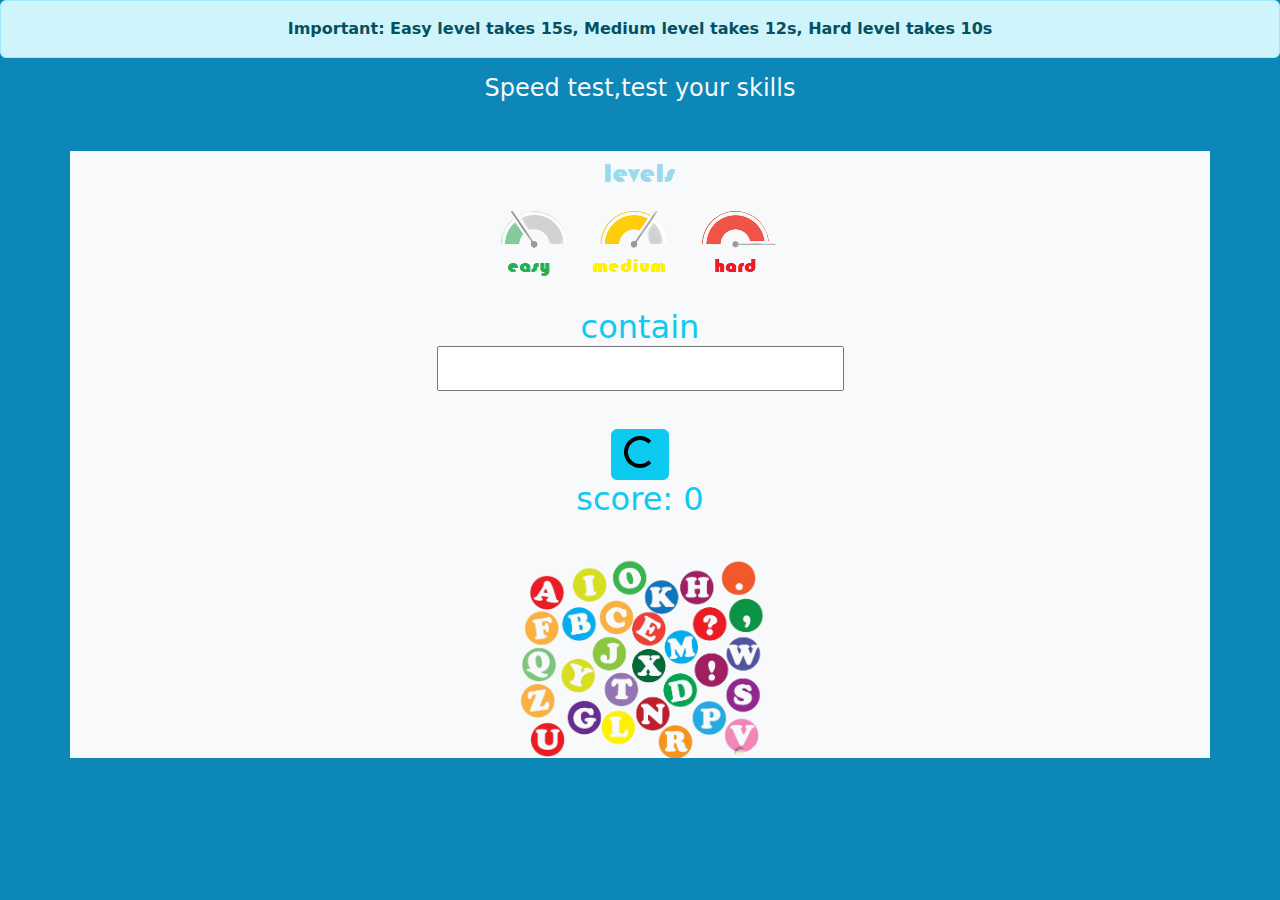
==== typingspeed.html @ 2a652f5e "Rename typing speed.html to typingspeed.html" ====
<!DOCTYPE html>
<html>
<head>
<title>Typing Speed</title>
<link rel="icon" type="image/x-icon" href="1.png">
<meta charset="utf-8">
  <meta name="viewport" content="width=device-width, initial-scale=1">
  <link href="https://cdn.jsdelivr.net/npm/bootstrap@5.1.3/dist/css/bootstrap.min.css" rel="stylesheet">
 
<style>

body{
 background-color: rgb(12, 135, 184);
}
#img2{
  max-width: 250px;
  max-height: 250px;
}
</style>
</head>
<body>
  <div class="text-center" id="display">
    <div class="alert alert-info">
    <strong>Important: Easy level takes 15s, Medium level takes 12s, Hard level takes 10s </strong>
    </div>
 
    <div class="text-light h4 " id="hid"> Speed test,test your skills</div>
  <div class="h2 text-center mt-5 bg-light container">
      <img src="11.png" usemap="#image-map" id="img">
        <map name="image-map">
        <area target="" alt="easy level" title="easy level" href="#text" coords="93,96,38" shape="circle" id="easy" onblur="timeEasy()">
        <area target="" alt="medium level" title="medium level" href="#text" coords="189,96,43" shape="circle" id="medium" onblur="timeMedium()">
        <area target="" alt="hard level" title="hard level" href="#text" coords="294,97,40" shape="circle" id="hard" onblur="timeHard()">
    </map>
  <div class="text-center text-info" id="word">contain</div>
<input type="text" id="text" onkeyup="getVal()"><br><br>
<button class="btn btn-info" id="btn">
  <span class="spinner-border spinner-border-lg"></span>
</button>
<div class="text-center text-info" id="score">score: 0</div>
<button type="button" class="btn btn-primary" id="bt" style="visibility:hidden" onclick="playAgain()">Play Again</button>
<div><img src="Abc-removebg-preview.png" class="responsive" id="img2"> </div></div></div>

 




<script>
   var words = ["certainly", "chair", "challenge", "chance", "change", "character", "charge", "check", "child", "choice", "choose", "church", "citizen", "city", "civil", "claim", "class", "clear", "clearly", "close", "coach", "cold", "collection", "college", "color", "come", "commercial", "common", "community", "company", "compare", "computer", "concern", "condition", "conference", "congress", "consider", "consumer", "contain", "continue", "control", "cost", "could", "country", "couple", "course", "court", "cover", "create", "crime", "cultural", "culture", "cup", "current", "customer", "cut", "dark", "data", "daughter", "day", "dead", "deal", "death", "debate", "decade", "decide", "decision", "deep", "defense", "degree", "democrat", "democratic", "describe", "design", "despite", "detail", "determine", "develop", "development", "die", "difference", "different", "difficult", "dinner", "direction", "director", "discover", "discuss", "discussion", "disease", "doctor", "dog", "door", "down", "draw", "dream", "drive", "drop", "drug", "during"];
    var num = 0;
getVal=()=>{
  const x = Math.floor(Math.random() * 100);
      var text = words[x];
  if(((document.getElementById('text').value).toLowerCase())==(document.getElementById('word').innerHTML)){
    num++;
    document.getElementById("text").value="";
    document.getElementById("word").innerHTML=words[x];
    document.getElementById("score").innerHTML="Score: "+num;

  }
}
timeHard = () => {
  document.querySelector('body').style.background="red";
  document.getElementById('img').style.display="none";
  document.querySelector('strong').innerHTML="Hard level";
      let timeleft = 10;
      let downloadTimer = setInterval(function () {
        if (timeleft == 0) {
          clearInterval(downloadTimer);
          document.getElementById("text").type = "hidden";
          document.getElementById("word").style.display = "none";
          document.getElementById("btn").style.display = "none";
          document.getElementById("bt").style.visibility = "visible";
         }

        document.getElementById("btn").innerHTML ="<span class='spinner-border spinner-border-sm'></span> "+ timeleft;
        timeleft -= 1;
      }, 1000);
    }

    timeMedium = () => {
      document.querySelector('body').style.background="rgb(226, 195, 18)";
  document.getElementById('img').style.display="none";
  document.querySelector('strong').innerHTML="Medium level";
      let timeleft = 12;
      let downloadTimer = setInterval(function () {
        if (timeleft == 0) {
          clearInterval(downloadTimer);
          document.getElementById("text").type = "hidden";
          document.getElementById("word").style.display = "none";
          document.getElementById("btn").style.display = "none";
          document.getElementById("bt").style.visibility = "visible";
         }

        document.getElementById("btn").innerHTML ="<span class='spinner-border spinner-border-sm'></span> "+ timeleft;
        timeleft -= 1;
      }, 1000);
    }


    timeEasy = () => {
      document.querySelector('body').style.background="green";
  document.getElementById('img').style.display="none";
  document.querySelector('strong').innerHTML="Easy level";
      let timeleft = 15;
      let downloadTimer = setInterval(function () {
        if (timeleft == 0) {
          clearInterval(downloadTimer);
          document.getElementById("text").type = "hidden";
          document.getElementById("word").style.display = "none";
          document.getElementById("btn").style.display = "none";
          document.getElementById("bt").style.visibility = "visible";
         }

        document.getElementById("btn").innerHTML ="<span class='spinner-border spinner-border-sm'></span> "+ timeleft;
        timeleft -= 1;
      }, 1000);
    }

    playAgain = () =>{
      num=0;
      document.getElementById("text").type = "text";
      document.getElementById("text").value="";
          document.getElementById("word").style.display = "block";
          document.getElementById("btn").style.display = "inline-block";
          document.getElementById("bt").style.visibility = "hidden";
          document.getElementById("score").innerHTML="Score: "+num;
          document.querySelector('body').style.background="rgb(12, 135, 184)";
  document.getElementById('img').style.display="inline-block";
  document.querySelector('strong').innerHTML="Important: Easy level takes 15s, Medium level takes 12s, Hard level takes 10s";
  document.getElementById("btn").innerHTML ="<span class='spinner-border spinner-border-sm'></span> ";
       }


</script>


</body>
</html>
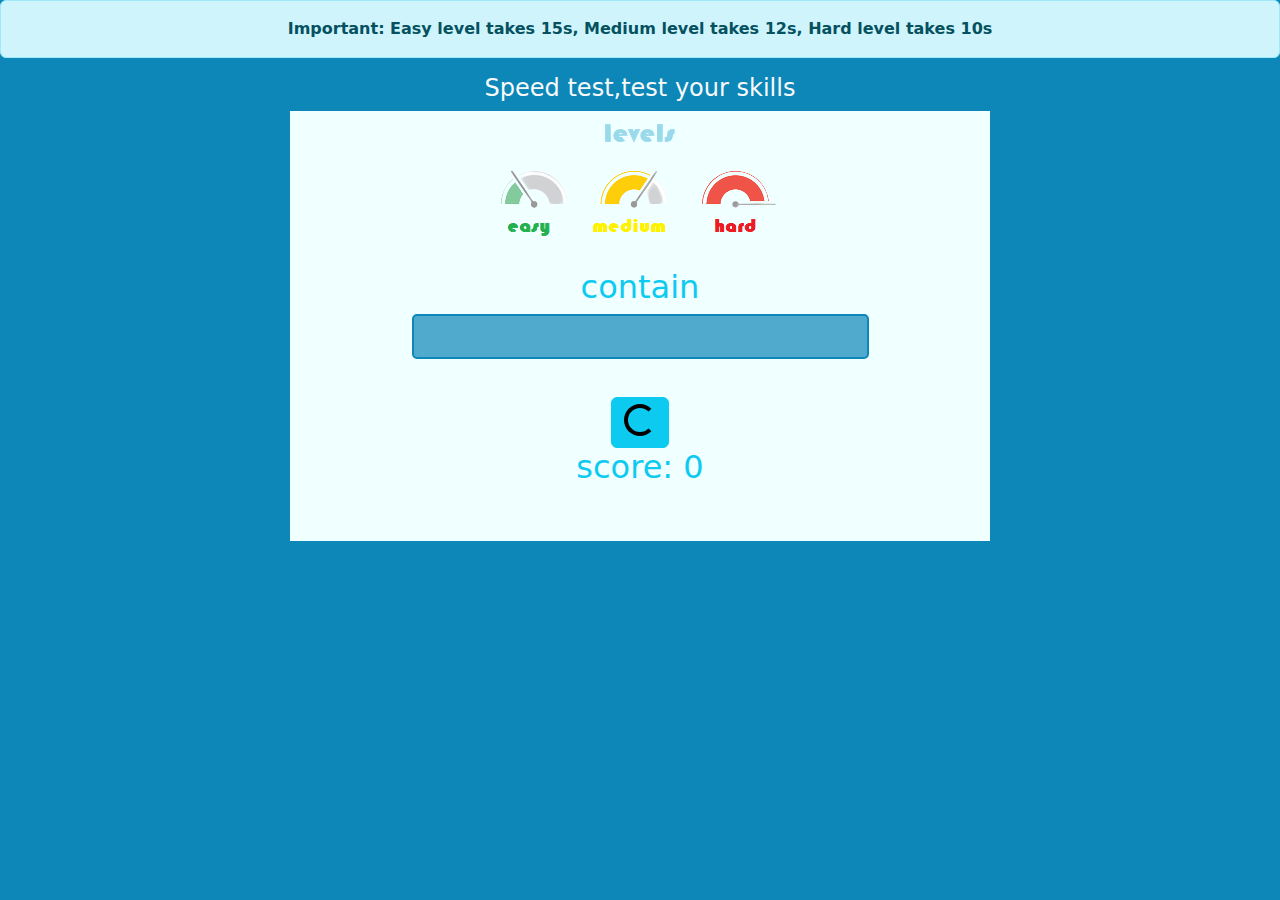
==== commit 15e1d95b: "Add files via upload" ====
--- a/typingspeed.html
+++ b/typingspeed.html
@@ -1,140 +1,41 @@
 <!DOCTYPE html>
-<html>
+<html lang="en">
 <head>
-<title>Typing Speed</title>
-<link rel="icon" type="image/x-icon" href="1.png">
-<meta charset="utf-8">
-  <meta name="viewport" content="width=device-width, initial-scale=1">
-  <link href="https://cdn.jsdelivr.net/npm/bootstrap@5.1.3/dist/css/bootstrap.min.css" rel="stylesheet">
- 
-<style>
-
-body{
- background-color: rgb(12, 135, 184);
-}
-#img2{
-  max-width: 250px;
-  max-height: 250px;
-}
-</style>
+    <meta charset="UTF-8">
+    <meta http-equiv="X-UA-Compatible" content="IE=edge">
+    <meta name="viewport" content="width=device-width, initial-scale=1.0">
+    <title>typing speed</title>
+    <link rel="icon" type="image/x-icon" href="1.png">
+    <link href="https://cdn.jsdelivr.net/npm/bootstrap@5.1.3/dist/css/bootstrap.min.css" rel="stylesheet">
+    <link href="style.css" rel="stylesheet">
 </head>
 <body>
-  <div class="text-center" id="display">
     <div class="alert alert-info">
-    <strong>Important: Easy level takes 15s, Medium level takes 12s, Hard level takes 10s </strong>
+        <strong>Important: Easy level takes 15s, Medium level takes 12s, Hard level takes 10s </strong>
+      </div>
+      <div class="text-light h4 " id="hid"> Speed test,test your skills</div>
+    <div class="container">
+    
+      <img src="11.png" usemap="#image-map" id="img">
+      <map name="image-map">
+        <area target="" alt="easy level" title="easy level" href="#text" coords="93,96,38" shape="circle"
+          onclick="timeEasy()">
+        <area target="" alt="medium level" title="medium level" href="#text" coords="189,96,43" shape="circle"
+          onclick="timeMedium()">
+        <area target="" alt="hard level" title="hard level" href="#text" coords="294,97,40" shape="circle"
+          onclick="timeHard()">
+      </map>
+         <h2 id="word" class="text-info">contain<h2>
+        <input type="text" id="text" onkeyup="getVal()" disabled><br><br>
+        <button class="btn btn-info" id="btn">
+        <span class="spinner-border spinner-border-lg"></span>
+        </button>
+        <div class="text-center text-info" id="score">score: 0</div>
+        <button type="button"  id="bt" style="visibility:hidden" onclick="playAgain()">Play
+        Again</button>
     </div>
- 
-    <div class="text-light h4 " id="hid"> Speed test,test your skills</div>
-  <div class="h2 text-center mt-5 bg-light container">
-      <img src="11.png" usemap="#image-map" id="img">
-        <map name="image-map">
-        <area target="" alt="easy level" title="easy level" href="#text" coords="93,96,38" shape="circle" id="easy" onblur="timeEasy()">
-        <area target="" alt="medium level" title="medium level" href="#text" coords="189,96,43" shape="circle" id="medium" onblur="timeMedium()">
-        <area target="" alt="hard level" title="hard level" href="#text" coords="294,97,40" shape="circle" id="hard" onblur="timeHard()">
-    </map>
-  <div class="text-center text-info" id="word">contain</div>
-<input type="text" id="text" onkeyup="getVal()"><br><br>
-<button class="btn btn-info" id="btn">
-  <span class="spinner-border spinner-border-lg"></span>
-</button>
-<div class="text-center text-info" id="score">score: 0</div>
-<button type="button" class="btn btn-primary" id="bt" style="visibility:hidden" onclick="playAgain()">Play Again</button>
-<div><img src="Abc-removebg-preview.png" class="responsive" id="img2"> </div></div></div>
 
- 
-
-
-
-
-<script>
-   var words = ["certainly", "chair", "challenge", "chance", "change", "character", "charge", "check", "child", "choice", "choose", "church", "citizen", "city", "civil", "claim", "class", "clear", "clearly", "close", "coach", "cold", "collection", "college", "color", "come", "commercial", "common", "community", "company", "compare", "computer", "concern", "condition", "conference", "congress", "consider", "consumer", "contain", "continue", "control", "cost", "could", "country", "couple", "course", "court", "cover", "create", "crime", "cultural", "culture", "cup", "current", "customer", "cut", "dark", "data", "daughter", "day", "dead", "deal", "death", "debate", "decade", "decide", "decision", "deep", "defense", "degree", "democrat", "democratic", "describe", "design", "despite", "detail", "determine", "develop", "development", "die", "difference", "different", "difficult", "dinner", "direction", "director", "discover", "discuss", "discussion", "disease", "doctor", "dog", "door", "down", "draw", "dream", "drive", "drop", "drug", "during"];
-    var num = 0;
-getVal=()=>{
-  const x = Math.floor(Math.random() * 100);
-      var text = words[x];
-  if(((document.getElementById('text').value).toLowerCase())==(document.getElementById('word').innerHTML)){
-    num++;
-    document.getElementById("text").value="";
-    document.getElementById("word").innerHTML=words[x];
-    document.getElementById("score").innerHTML="Score: "+num;
-
-  }
-}
-timeHard = () => {
-  document.querySelector('body').style.background="red";
-  document.getElementById('img').style.display="none";
-  document.querySelector('strong').innerHTML="Hard level";
-      let timeleft = 10;
-      let downloadTimer = setInterval(function () {
-        if (timeleft == 0) {
-          clearInterval(downloadTimer);
-          document.getElementById("text").type = "hidden";
-          document.getElementById("word").style.display = "none";
-          document.getElementById("btn").style.display = "none";
-          document.getElementById("bt").style.visibility = "visible";
-         }
-
-        document.getElementById("btn").innerHTML ="<span class='spinner-border spinner-border-sm'></span> "+ timeleft;
-        timeleft -= 1;
-      }, 1000);
-    }
-
-    timeMedium = () => {
-      document.querySelector('body').style.background="rgb(226, 195, 18)";
-  document.getElementById('img').style.display="none";
-  document.querySelector('strong').innerHTML="Medium level";
-      let timeleft = 12;
-      let downloadTimer = setInterval(function () {
-        if (timeleft == 0) {
-          clearInterval(downloadTimer);
-          document.getElementById("text").type = "hidden";
-          document.getElementById("word").style.display = "none";
-          document.getElementById("btn").style.display = "none";
-          document.getElementById("bt").style.visibility = "visible";
-         }
-
-        document.getElementById("btn").innerHTML ="<span class='spinner-border spinner-border-sm'></span> "+ timeleft;
-        timeleft -= 1;
-      }, 1000);
-    }
-
-
-    timeEasy = () => {
-      document.querySelector('body').style.background="green";
-  document.getElementById('img').style.display="none";
-  document.querySelector('strong').innerHTML="Easy level";
-      let timeleft = 15;
-      let downloadTimer = setInterval(function () {
-        if (timeleft == 0) {
-          clearInterval(downloadTimer);
-          document.getElementById("text").type = "hidden";
-          document.getElementById("word").style.display = "none";
-          document.getElementById("btn").style.display = "none";
-          document.getElementById("bt").style.visibility = "visible";
-         }
-
-        document.getElementById("btn").innerHTML ="<span class='spinner-border spinner-border-sm'></span> "+ timeleft;
-        timeleft -= 1;
-      }, 1000);
-    }
-
-    playAgain = () =>{
-      num=0;
-      document.getElementById("text").type = "text";
-      document.getElementById("text").value="";
-          document.getElementById("word").style.display = "block";
-          document.getElementById("btn").style.display = "inline-block";
-          document.getElementById("bt").style.visibility = "hidden";
-          document.getElementById("score").innerHTML="Score: "+num;
-          document.querySelector('body').style.background="rgb(12, 135, 184)";
-  document.getElementById('img').style.display="inline-block";
-  document.querySelector('strong').innerHTML="Important: Easy level takes 15s, Medium level takes 12s, Hard level takes 10s";
-  document.getElementById("btn").innerHTML ="<span class='spinner-border spinner-border-sm'></span> ";
-       }
-
-
-</script>
-
-
+    
+    <script src="script.js"></script>
 </body>
-</html>
+</html>--- a/style.css
+++ b/style.css
@@ -0,0 +1,44 @@
+*{
+    box-sizing: border-box;
+}
+body {
+    background-color: rgb(12, 135, 184);
+    max-height: 100vh;
+    display: flex;
+    flex-direction: column;
+    text-align: center;
+  }
+  img{
+    width:399px;
+    height:157px;
+    margin-left: auto;
+    margin-right: auto;
+  }
+  .container{
+    display: flex;
+    flex-direction: column;
+    background-color: azure;
+    width:700px;
+   
+
+    
+  }
+  input{
+    background-color: rgb(80, 170, 206);
+    color:azure;
+    font-weight: bold;
+    border-radius: 5px;
+    border: 2px solid rgb(12, 135, 184) ;
+    padding-left: 5px;
+  }
+#bt{
+    background-color: rgb(39, 142, 211);
+    color: azure;
+    font-weight: bold;
+    font-size: medium;
+    padding: 10px 15px;
+}
+    #bt:hover{
+        color: rgb(39, 142, 211);
+    background-color: rgb(138, 233, 233);
+    }